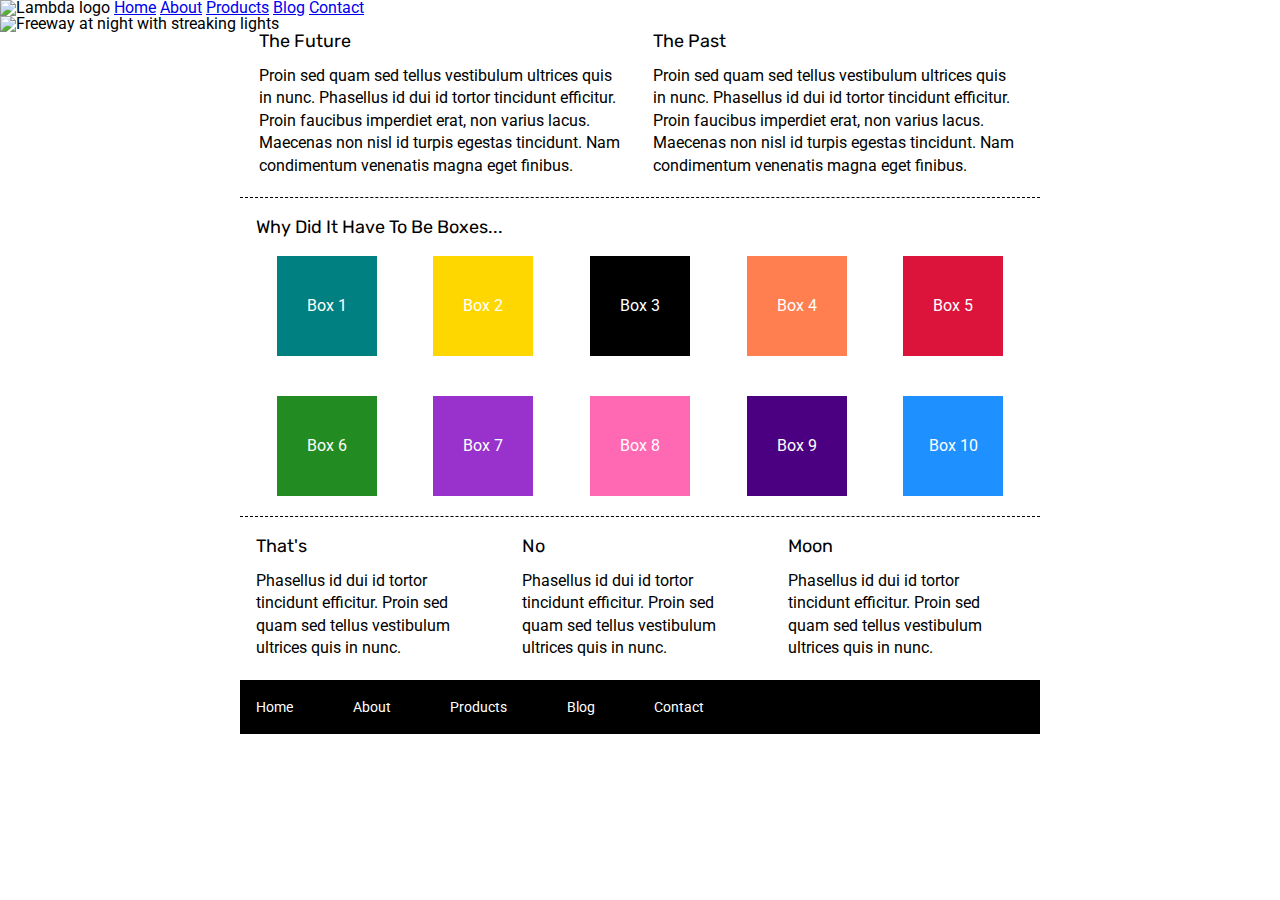
==== index.html @ d817b2c1 "index page complete, starting on about page" ====
<!doctype html>

<html lang="en">
<head>
  <meta charset="utf-8">

  <title>Sprint Challenge - Home</title>

  <link href="https://fonts.googleapis.com/css?family=Roboto|Rubik" rel="stylesheet">
  <link rel="stylesheet" href="css/index.css">

</head>

<body>
    <header>
        <nav>
            <img src="img/lambda-black.png" alt="Lambda logo" />
            <a href="index.html">Home</a>
            <a href="about.html">About</a>
            <a href="#">Products</a>
            <a href="#">Blog</a>
            <a href="#">Contact</a>            
        </nav>
        <div>
            <img src="img/jumbo.jpg" alt="Freeway at night with streaking lights">
        </div>
    </header>
    <div class="container">
   
        <section class="top-content">
            <div class="text-container">
                <h2>The Future</h2>
                <p>Proin sed quam sed tellus vestibulum ultrices quis in nunc. Phasellus id dui id tortor tincidunt efficitur. Proin faucibus imperdiet erat, non varius lacus. Maecenas non nisl id turpis egestas tincidunt. Nam condimentum venenatis magna eget finibus.</p>
            </div>
            <div class="text-container">
                <h2>The Past</h2>
                <p>Proin sed quam sed tellus vestibulum ultrices quis in nunc. Phasellus id dui id tortor tincidunt efficitur. Proin faucibus imperdiet erat, non varius lacus. Maecenas non nisl id turpis egestas tincidunt. Nam condimentum venenatis magna eget finibus.</p>
            </div>
        </section>
        
        <section class="middle-content">
        
            <h2>Why Did It Have To Be Boxes...</h2>
            
            <div class="boxes">
                <div class="box" id="box1">Box 1</div>
                <div class="box" id="box2">Box 2</div>
                <div class="box" id="box3">Box 3</div>
                <div class="box" id="box4">Box 4</div>
                <div class="box" id="box5">Box 5</div>
                <div class="box" id="box6">Box 6</div>
                <div class="box" id="box7">Box 7</div>
                <div class="box" id="box8">Box 8</div>
                <div class="box" id="box9">Box 9</div>
                <div class="box" id="box10">Box 10</div>
            </div>
        
        </section>

        <section class="bottom-content">

            <div class="text-container">
                <h2>That's</h2>
                <p>Phasellus id dui id tortor tincidunt efficitur. Proin sed quam sed tellus vestibulum ultrices quis in nunc.</p>
            </div>
            <div class="text-container">
                <h2>No</h2>
                <p>Phasellus id dui id tortor tincidunt efficitur. Proin sed quam sed tellus vestibulum ultrices quis in nunc.</p>
            </div>
            <div class="text-container">
                <h2>Moon</h2>
                <p>Phasellus id dui id tortor tincidunt efficitur. Proin sed quam sed tellus vestibulum ultrices quis in nunc.</p>
            </div>

        </section>
        
        <footer>
            <nav>
                <a href="#">Home</a>
                <a href="#">About</a>
                <a href="#">Products</a>
                <a href="#">Blog</a>
                <a href="#">Contact</a>
            </nav>
        </footer>
    </div><!-- container -->        
</body>
</html>
---- css/index.css ----
/* http://meyerweb.com/eric/tools/css/reset/ 
   v2.0 | 20110126
   License: none (public domain)
*/

html, body, div, span, applet, object, iframe,
h1, h2, h3, h4, h5, h6, p, blockquote, pre,
a, abbr, acronym, address, big, cite, code,
del, dfn, em, img, ins, kbd, q, s, samp,
small, strike, strong, sub, sup, tt, var,
b, u, i, center,
dl, dt, dd, ol, ul, li,
fieldset, form, label, legend,
table, caption, tbody, tfoot, thead, tr, th, td,
article, aside, canvas, details, embed, 
figure, figcaption, footer, header, hgroup, 
menu, nav, output, ruby, section, summary,
time, mark, audio, video {
	margin: 0;
	padding: 0;
	border: 0;
	font-size: 100%;
	font: inherit;
	vertical-align: baseline;
}
/* HTML5 display-role reset for older browsers */
article, aside, details, figcaption, figure, 
footer, header, hgroup, menu, nav, section {
	display: block;
}
body {
	line-height: 1;
}
ol, ul {
	list-style: none;
}
blockquote, q {
	quotes: none;
}
blockquote:before, blockquote:after,
q:before, q:after {
	content: '';
	content: none;
}
table {
	border-collapse: collapse;
	border-spacing: 0;
}

* {
    box-sizing: border-box;
}

html, body {
    height: 100%;
    font-family: 'Roboto', sans-serif;
}

h1, h2, h3, h4, h5 {
    font-size: 18px;
    margin-bottom: 15px;
    font-family: 'Rubik', sans-serif;
}

p {
    line-height: 1.4;
}



.container {
    width: 800px;
    margin: 0 auto;
}

.top-content {
    display: flex;
    flex-wrap: wrap;
    justify-content: space-evenly;
    margin-bottom: 20px;
    border-bottom: 1px dashed black;
}

.top-content .text-container {
    width: 48%;
    padding: 0 1%;
    padding-bottom: 20px;  
}

.middle-content {
    margin-bottom: 20px;
    border-bottom: 1px dashed black;
}

.middle-content h2 {
    padding: 0 2%;
    margin-bottom: 0;
}

.middle-content .boxes {
    display: flex;
    flex-wrap: wrap;
    justify-content: space-evenly;
}

.middle-content .boxes .box {
    width: 12.5%;
    height: 100px;
    background: black;
    margin: 20px 2.5%;
    color: white;
    display: flex;
    align-items: center;
    justify-content: center;
}

#box1 {
    background: teal;
}

#box2 {
    background: gold;
}

#box4 {
    background: coral;
}

#box5 {
    background: crimson;
}

#box6 {
    background: forestgreen;
}

#box7 {
    background: darkorchid;
}

#box8 {
    background: hotpink;
}

#box9 {
    background: indigo;
}

#box10 {
    background: dodgerblue;
}
.bottom-content {
    display: flex;
    margin: 0 2% 20px;
    justify-content: space-around;
}

.bottom-content .text-container {
    padding-right: 4%;
}

.bottom-content .text-container:last-child {
    padding-right: 0;
}

footer {
    width: 100%;
    background: black;
}

footer nav {
    width: 60%;
    display: flex;
    justify-content: space-between;
    align-items: center;
    padding: 20px 2%;
    font-size: 14px;
}

footer nav a {
    color: white;
    text-decoration: none;
}
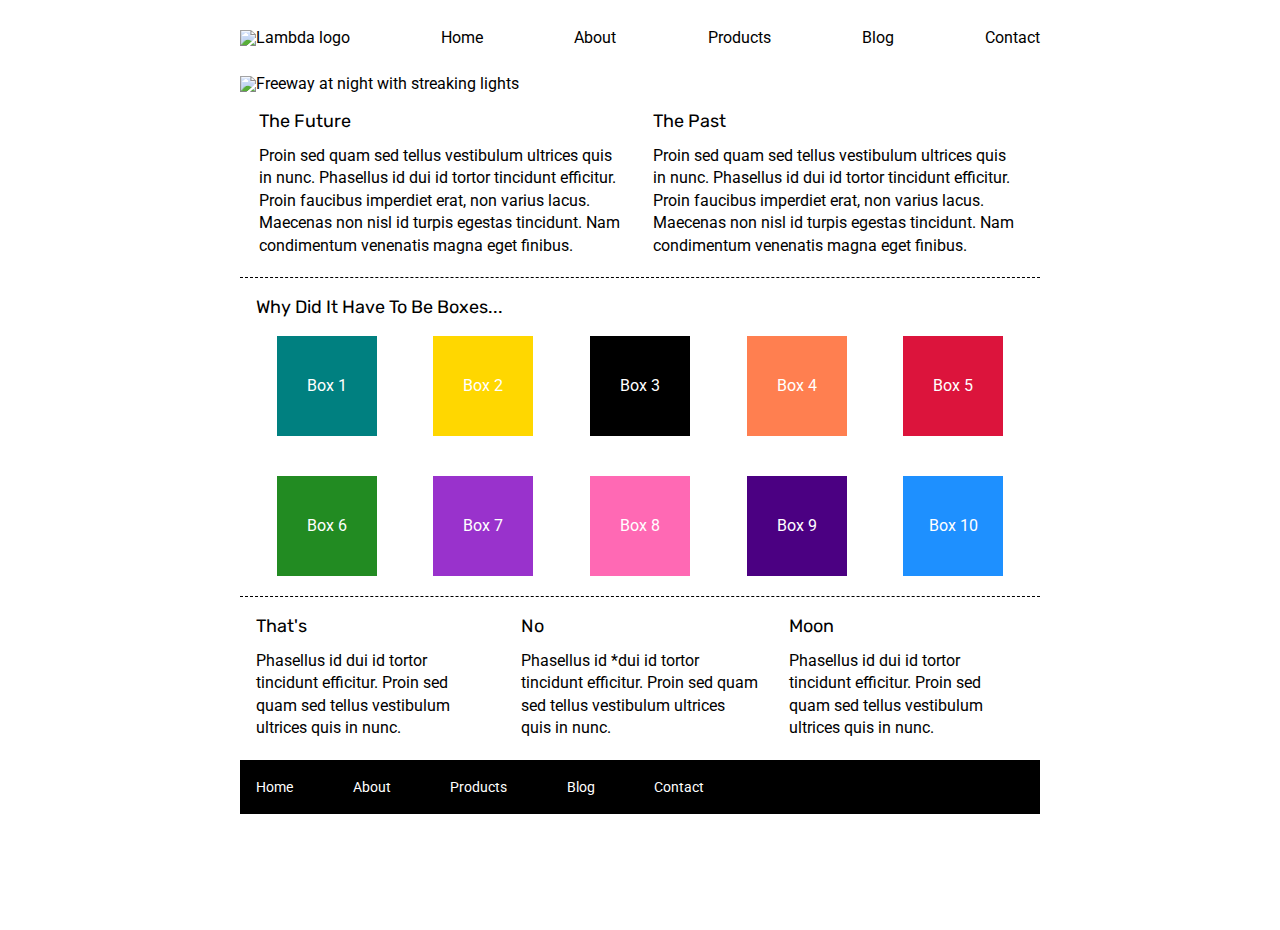
==== commit ff6d5108: "project complete" ====
--- a/index.html
+++ b/index.html
@@ -65,7 +65,7 @@
             </div>
             <div class="text-container">
                 <h2>No</h2>
-                <p>Phasellus id dui id tortor tincidunt efficitur. Proin sed quam sed tellus vestibulum ultrices quis in nunc.</p>
+                <p>Phasellus id *dui id tortor tincidunt efficitur. Proin sed quam sed tellus vestibulum ultrices quis in nunc.</p>
             </div>
             <div class="text-container">
                 <h2>Moon</h2>
--- a/css/index.css
+++ b/css/index.css
@@ -66,7 +66,29 @@
     line-height: 1.4;
 }
 
-
+header {
+    width: 800px;
+    margin: 30px auto 0px auto;
+}
+
+header nav {
+    display: flex;
+    justify-content: space-between;
+    align-items: flex-end;
+}
+
+header nav a {
+    text-decoration: none;
+    color: black;
+}
+
+header nav a:hover {
+    color: hotpink;
+}
+
+header div {
+    margin: 30px auto 0px auto;
+}
 
 .container {
     width: 800px;
@@ -78,6 +100,7 @@
     flex-wrap: wrap;
     justify-content: space-evenly;
     margin-bottom: 20px;
+    margin-top: 20px;
     border-bottom: 1px dashed black;
 }
 
@@ -180,4 +203,58 @@
 footer nav a {
     color: white;
     text-decoration: none;
-}+}
+
+footer nav a:hover {
+    color: dodgerblue;
+}
+
+main {
+    display: flex;
+    flex-flow: row wrap;
+    justify-content: space-around;
+    border-top: 1px dashed black;
+    padding-top: 10px;
+}
+
+main section {
+    display: flex;
+    flex-direction: column;
+    width: 370px;
+    padding-top: 15px;
+    border-bottom: 1px dashed black;
+    margin-bottom: 30px;
+}
+
+main section img {
+    margin-bottom: 10px;
+}
+
+main section a {
+    width: 116px;
+    background: white;
+    text-decoration: none;
+    margin: 30px 0px 20px 0px; 
+    color: black;
+}
+
+main section a:hover {
+    color: dodgerblue;
+}
+
+
+.top-bottom {
+    padding: 20px 10px 20px 10px;
+}
+
+.footer-about{
+    margin-top: 20px;
+}
+
+.button {
+    font-size: 14px;
+    padding: 8px 20px;
+    border:2px solid black;
+    border-radius: 7px;
+    margin-top: 15px;
+}
